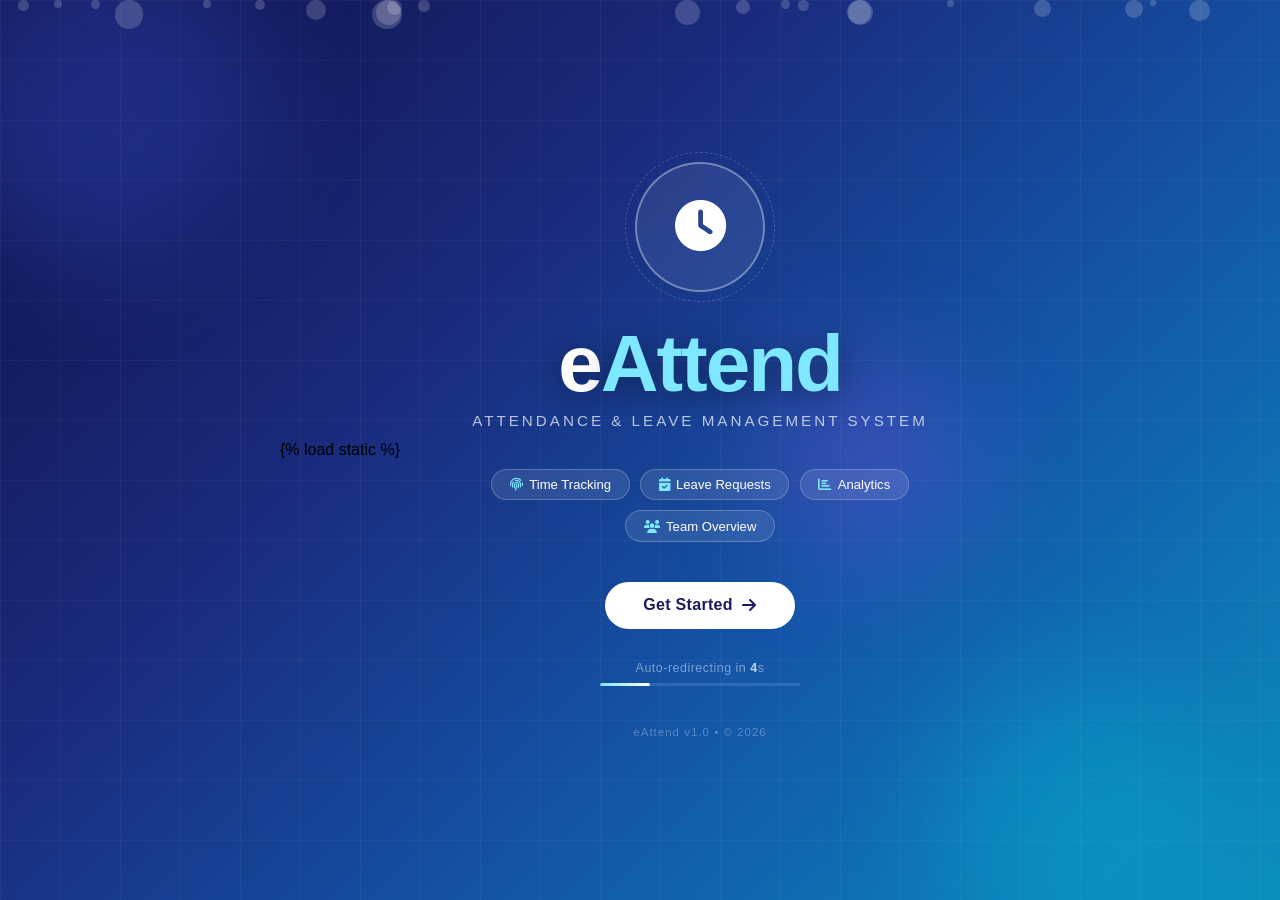
==== templates/landing.html @ 78dd2d23 "chore: prepare for Railway deployment (gunicorn, whitenoise, production settings)" ====
<!DOCTYPE html>
<html lang="en">
<head>
    <meta charset="UTF-8">
    <meta name="viewport" content="width=device-width, initial-scale=1.0">
    <title>eAttend — Employee Attendance System</title>
    {% load static %}
    <link rel="stylesheet" href="https://cdnjs.cloudflare.com/ajax/libs/font-awesome/6.4.0/css/all.min.css">
    <style>
        *, *::before, *::after { margin: 0; padding: 0; box-sizing: border-box; }

        body {
            min-height: 100vh;
            background: linear-gradient(135deg, #0f1147 0%, #1a2a7c 35%, #1356a8 65%, #0b8fbd 100%);
            overflow: hidden;
            font-family: 'Segoe UI', Tahoma, Geneva, Verdana, sans-serif;
            display: flex;
            align-items: center;
            justify-content: center;
        }

        /* ── Animated grid ── */
        .grid-bg {
            position: fixed;
            inset: 0;
            background-image:
                linear-gradient(rgba(255,255,255,0.04) 1px, transparent 1px),
                linear-gradient(90deg, rgba(255,255,255,0.04) 1px, transparent 1px);
            background-size: 60px 60px;
            animation: gridScroll 25s linear infinite;
            pointer-events: none;
        }
        @keyframes gridScroll {
            0%   { transform: translateY(0); }
            100% { transform: translateY(60px); }
        }

        /* ── Floating orbs ── */
        .orbs { position: fixed; inset: 0; pointer-events: none; overflow: hidden; }
        .orb {
            position: absolute;
            border-radius: 50%;
            filter: blur(60px);
            opacity: 0.25;
            animation: orbFloat ease-in-out infinite;
        }
        .orb1 { width: 340px; height: 340px; background: #4466ff; top: -80px; left: -80px; animation-duration: 14s; animation-delay: 0s; }
        .orb2 { width: 280px; height: 280px; background: #00c9e0; bottom: -60px; right: 5%; animation-duration: 18s; animation-delay: -5s; }
        .orb3 { width: 200px; height: 200px; background: #a855f7; top: 40%; left: 60%; animation-duration: 12s; animation-delay: -3s; }
        @keyframes orbFloat {
            0%, 100% { transform: translateY(0) scale(1); }
            50%       { transform: translateY(-40px) scale(1.08); }
        }

        /* ── Particles ── */
        .particles { position: fixed; inset: 0; pointer-events: none; overflow: hidden; }
        .particle {
            position: absolute;
            border-radius: 50%;
            background: rgba(255,255,255,0.18);
            animation: particleRise linear infinite;
        }
        @keyframes particleRise {
            0%   { transform: translateY(105vh) rotate(0deg);   opacity: 0; }
            8%   { opacity: 1; }
            92%  { opacity: 1; }
            100% { transform: translateY(-10vh)  rotate(540deg); opacity: 0; }
        }

        /* ── Main card ── */
        .landing-card {
            position: relative;
            z-index: 20;
            text-align: center;
            color: #fff;
            padding: 2.5rem 2rem;
            max-width: 600px;
            width: 100%;
        }

        /* ── Logo ── */
        .logo-wrap {
            position: relative;
            width: 130px;
            height: 130px;
            margin: 0 auto 2rem;
            animation: logoAppear 0.9s cubic-bezier(0.34,1.56,0.64,1) 0.2s both;
        }
        .logo-ring {
            position: absolute;
            inset: 0;
            border-radius: 50%;
            border: 2.5px solid rgba(255,255,255,0.35);
            background: rgba(255,255,255,0.08);
            backdrop-filter: blur(12px);
            animation: ringPulse 3.5s ease-in-out 1.5s infinite;
        }
        .logo-ring-outer {
            position: absolute;
            inset: -10px;
            border-radius: 50%;
            border: 1.5px dashed rgba(255,255,255,0.2);
            animation: spinSlow 18s linear infinite;
        }
        .logo-icon-inner {
            position: absolute;
            inset: 0;
            display: flex;
            align-items: center;
            justify-content: center;
            font-size: 3.2rem;
        }
        @keyframes logoAppear {
            from { opacity: 0; transform: scale(0.3) rotate(-200deg); }
            to   { opacity: 1; transform: scale(1) rotate(0deg); }
        }
        @keyframes ringPulse {
            0%, 100% { box-shadow: 0 0 0 0 rgba(125,232,255,0.15), 0 0 40px rgba(255,255,255,0.1); }
            50%       { box-shadow: 0 0 0 12px rgba(125,232,255,0), 0 0 70px rgba(125,232,255,0.25); }
        }
        @keyframes spinSlow {
            from { transform: rotate(0deg); }
            to   { transform: rotate(360deg); }
        }

        /* ── Brand title ── */
        .brand-title {
            font-size: clamp(3rem, 8vw, 5rem);
            font-weight: 900;
            letter-spacing: -2px;
            line-height: 1;
            margin-bottom: 0.5rem;
            animation: fadeSlideUp 0.7s ease 0.8s both;
            text-shadow: 0 6px 30px rgba(0,0,0,0.4);
        }
        .brand-title .accent { color: #7de8ff; }

        /* ── Tagline ── */
        .brand-tagline {
            font-size: 0.95rem;
            color: rgba(255,255,255,0.7);
            letter-spacing: 3px;
            text-transform: uppercase;
            font-weight: 400;
            margin-bottom: 2.5rem;
            animation: fadeSlideUp 0.7s ease 1s both;
        }

        @keyframes fadeSlideUp {
            from { opacity: 0; transform: translateY(28px); }
            to   { opacity: 1; transform: translateY(0); }
        }

        /* ── Feature pills ── */
        .features {
            display: flex;
            gap: 0.65rem;
            justify-content: center;
            flex-wrap: wrap;
            margin-bottom: 2.5rem;
            animation: fadeSlideUp 0.7s ease 1.2s both;
        }
        .pill {
            background: rgba(255,255,255,0.1);
            border: 1px solid rgba(255,255,255,0.22);
            border-radius: 30px;
            padding: 0.45rem 1.1rem;
            font-size: 0.82rem;
            font-weight: 500;
            backdrop-filter: blur(8px);
            transition: background 0.25s, transform 0.2s;
        }
        .pill:hover { background: rgba(255,255,255,0.2); transform: translateY(-2px); }
        .pill i { margin-right: 0.4rem; color: #7de8ff; }

        /* ── CTA button ── */
        .btn-start {
            display: inline-flex;
            align-items: center;
            gap: 0.6rem;
            background: #fff;
            color: #1a1c5e;
            font-weight: 800;
            font-size: 1rem;
            padding: 0.9rem 2.4rem;
            border-radius: 50px;
            text-decoration: none;
            border: none;
            cursor: pointer;
            letter-spacing: 0.3px;
            animation: fadeSlideUp 0.7s ease 1.4s both, ctaPulse 3s ease-in-out 2.2s infinite;
            transition: transform 0.2s, box-shadow 0.2s;
        }
        .btn-start:hover {
            transform: translateY(-4px) scale(1.04);
            box-shadow: 0 14px 35px rgba(0,0,0,0.35);
        }
        .btn-start .arrow-icon {
            display: inline-flex;
            transition: transform 0.25s;
        }
        .btn-start:hover .arrow-icon { transform: translateX(4px); }
        @keyframes ctaPulse {
            0%, 100% { box-shadow: 0 4px 20px rgba(255,255,255,0.35); }
            50%       { box-shadow: 0 4px 35px rgba(255,255,255,0.6); }
        }

        /* ── Progress bar ── */
        .redirect-wrap {
            margin-top: 2rem;
            animation: fadeSlideUp 0.7s ease 1.6s both;
        }
        .redirect-label {
            font-size: 0.78rem;
            color: rgba(255,255,255,0.45);
            margin-bottom: 0.55rem;
            letter-spacing: 0.5px;
        }
        .redirect-label span { color: rgba(255,255,255,0.75); font-weight: 600; }
        .bar-track {
            width: 200px;
            height: 3px;
            background: rgba(255,255,255,0.12);
            border-radius: 3px;
            margin: 0 auto;
            overflow: hidden;
        }
        .bar-fill {
            height: 100%;
            width: 0%;
            background: linear-gradient(90deg, #7de8ff, #fff);
            border-radius: 3px;
        }

        /* ── Version badge ── */
        .version-badge {
            margin-top: 2.5rem;
            font-size: 0.72rem;
            color: rgba(255,255,255,0.3);
            animation: fadeSlideUp 0.7s ease 1.8s both;
            letter-spacing: 1px;
        }
    </style>
</head>
<body>

<div class="grid-bg"></div>

<div class="orbs">
    <div class="orb orb1"></div>
    <div class="orb orb2"></div>
    <div class="orb orb3"></div>
</div>

<div class="particles" id="particles"></div>

<div class="landing-card">

    <div class="logo-wrap">
        <div class="logo-ring-outer"></div>
        <div class="logo-ring"></div>
        <div class="logo-icon-inner">
            <i class="fas fa-clock"></i>
        </div>
    </div>

    <h1 class="brand-title">e<span class="accent">Attend</span></h1>
    <p class="brand-tagline">Attendance &amp; Leave Management System</p>

    <div class="features">
        <div class="pill"><i class="fas fa-fingerprint"></i>Time Tracking</div>
        <div class="pill"><i class="fas fa-calendar-check"></i>Leave Requests</div>
        <div class="pill"><i class="fas fa-chart-bar"></i>Analytics</div>
        <div class="pill"><i class="fas fa-users"></i>Team Overview</div>
    </div>

    <a href="/login/" class="btn-start" id="cta-btn">
        Get Started
        <span class="arrow-icon"><i class="fas fa-arrow-right"></i></span>
    </a>

    <div class="redirect-wrap">
        <p class="redirect-label">Auto-redirecting in <span id="countdown">5</span>s</p>
        <div class="bar-track">
            <div class="bar-fill" id="progress-bar"></div>
        </div>
    </div>

    <p class="version-badge">eAttend v1.0 &bull; &copy; 2026</p>
</div>

<script>
    // ── Spawn floating particles ──
    (function spawnParticles() {
        const container = document.getElementById('particles');
        for (let i = 0; i < 22; i++) {
            const p = document.createElement('div');
            p.className = 'particle';
            const size = Math.random() * 24 + 6;
            p.style.cssText = [
                `width:${size}px`,
                `height:${size}px`,
                `left:${Math.random() * 100}%`,
                `animation-duration:${Math.random() * 14 + 10}s`,
                `animation-delay:${Math.random() * 12}s`
            ].join(';');
            container.appendChild(p);
        }
    })();

    // ── Auto-redirect countdown ──
    (function startCountdown() {
        const TOTAL = 5000;
        const bar   = document.getElementById('progress-bar');
        const label = document.getElementById('countdown');
        const t0    = Date.now();

        function tick() {
            const elapsed = Date.now() - t0;
            const pct     = Math.min((elapsed / TOTAL) * 100, 100);
            bar.style.width = pct + '%';
            label.textContent = Math.max(0, Math.ceil((TOTAL - elapsed) / 1000));

            if (elapsed >= TOTAL) {
                window.location.href = '/login/';
            } else {
                requestAnimationFrame(tick);
            }
        }
        requestAnimationFrame(tick);
    })();
</script>

</body>
</html>
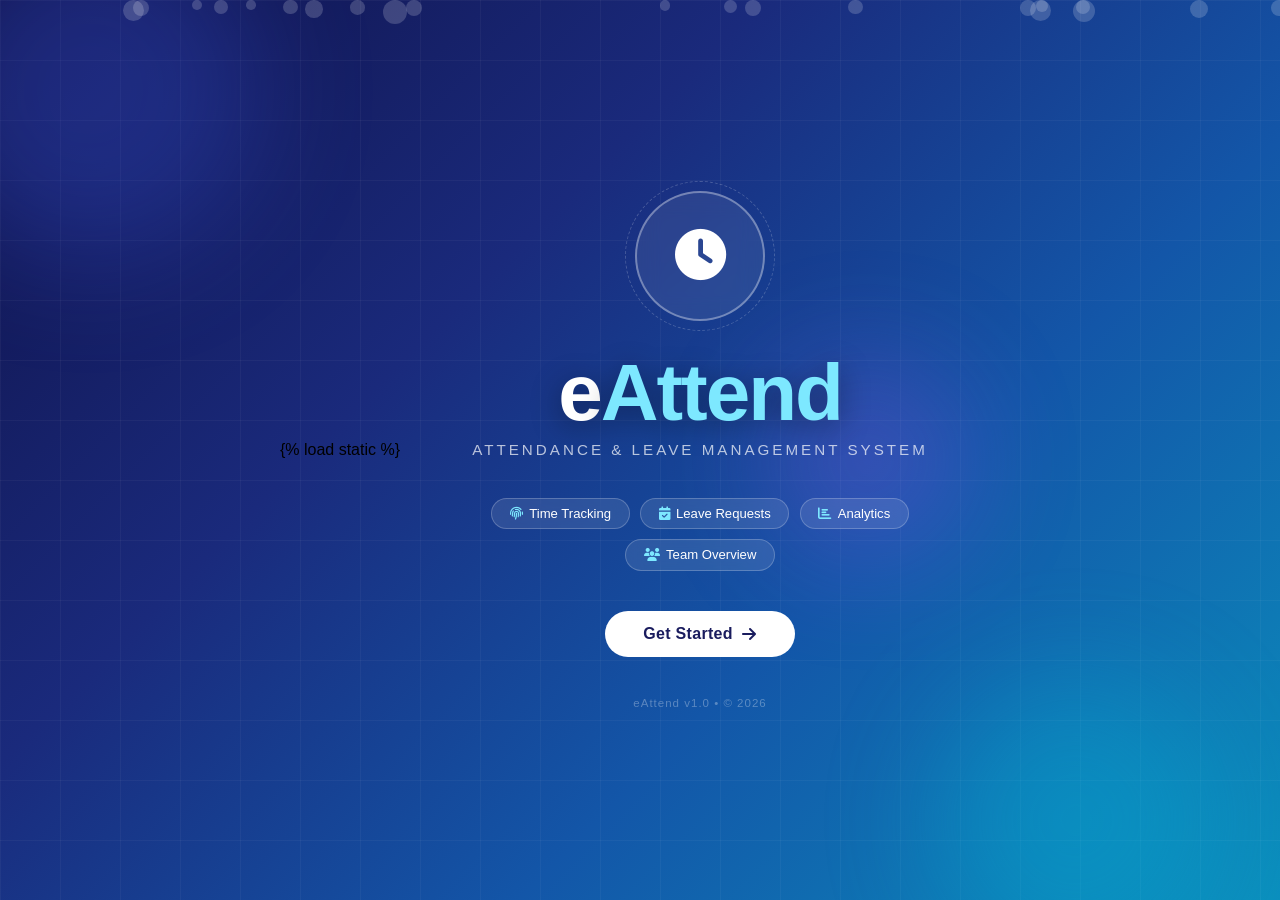
==== commit 8747325d: "fix: remove landing auto-redirect countdown" ====
--- a/templates/landing.html
+++ b/templates/landing.html
@@ -205,33 +205,6 @@
             50%       { box-shadow: 0 4px 35px rgba(255,255,255,0.6); }
         }
 
-        /* ── Progress bar ── */
-        .redirect-wrap {
-            margin-top: 2rem;
-            animation: fadeSlideUp 0.7s ease 1.6s both;
-        }
-        .redirect-label {
-            font-size: 0.78rem;
-            color: rgba(255,255,255,0.45);
-            margin-bottom: 0.55rem;
-            letter-spacing: 0.5px;
-        }
-        .redirect-label span { color: rgba(255,255,255,0.75); font-weight: 600; }
-        .bar-track {
-            width: 200px;
-            height: 3px;
-            background: rgba(255,255,255,0.12);
-            border-radius: 3px;
-            margin: 0 auto;
-            overflow: hidden;
-        }
-        .bar-fill {
-            height: 100%;
-            width: 0%;
-            background: linear-gradient(90deg, #7de8ff, #fff);
-            border-radius: 3px;
-        }
-
         /* ── Version badge ── */
         .version-badge {
             margin-top: 2.5rem;
@@ -278,13 +251,6 @@
         Get Started
         <span class="arrow-icon"><i class="fas fa-arrow-right"></i></span>
     </a>
-
-    <div class="redirect-wrap">
-        <p class="redirect-label">Auto-redirecting in <span id="countdown">5</span>s</p>
-        <div class="bar-track">
-            <div class="bar-fill" id="progress-bar"></div>
-        </div>
-    </div>
 
     <p class="version-badge">eAttend v1.0 &bull; &copy; 2026</p>
 </div>
@@ -308,27 +274,6 @@
         }
     })();
 
-    // ── Auto-redirect countdown ──
-    (function startCountdown() {
-        const TOTAL = 5000;
-        const bar   = document.getElementById('progress-bar');
-        const label = document.getElementById('countdown');
-        const t0    = Date.now();
-
-        function tick() {
-            const elapsed = Date.now() - t0;
-            const pct     = Math.min((elapsed / TOTAL) * 100, 100);
-            bar.style.width = pct + '%';
-            label.textContent = Math.max(0, Math.ceil((TOTAL - elapsed) / 1000));
-
-            if (elapsed >= TOTAL) {
-                window.location.href = '/login/';
-            } else {
-                requestAnimationFrame(tick);
-            }
-        }
-        requestAnimationFrame(tick);
-    })();
 </script>
 
 </body>
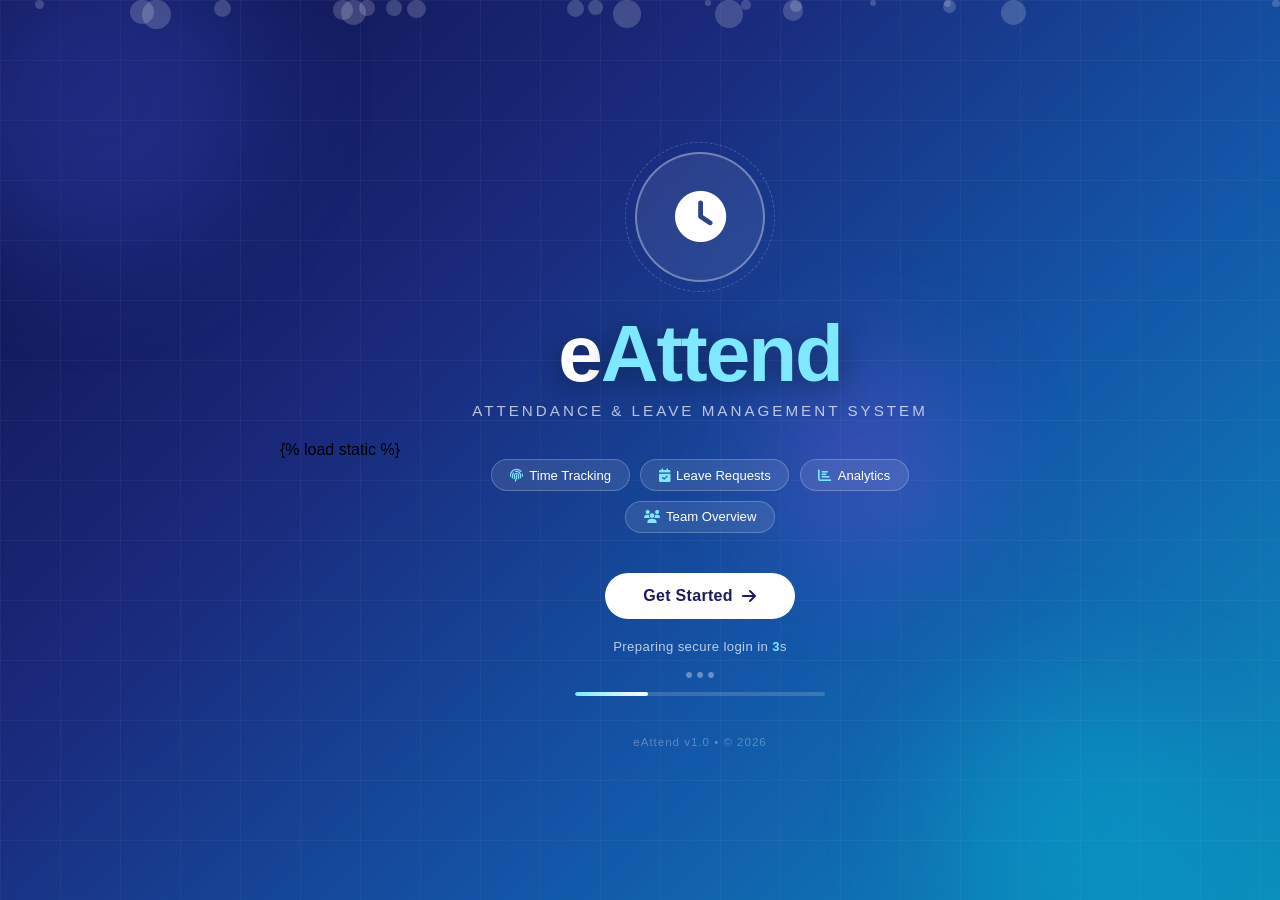
==== commit c475fda3: "feat: add loading animation and timed redirect on landing" ====
--- a/templates/landing.html
+++ b/templates/landing.html
@@ -205,6 +205,48 @@
             50%       { box-shadow: 0 4px 35px rgba(255,255,255,0.6); }
         }
 
+        /* ── Loading redirect ── */
+        .loading-wrap {
+            margin-top: 1.2rem;
+            animation: fadeSlideUp 0.7s ease 1.55s both;
+        }
+        .loading-label {
+            font-size: 0.82rem;
+            color: rgba(255,255,255,0.72);
+            margin-bottom: 0.6rem;
+            letter-spacing: 0.4px;
+        }
+        .loading-label span {
+            color: #7de8ff;
+            font-weight: 700;
+        }
+        .loading-dots i {
+            font-size: 0.38rem;
+            margin: 0 0.15rem;
+            opacity: 0.35;
+            animation: dotBlink 1.05s ease-in-out infinite;
+        }
+        .loading-dots i:nth-child(2) { animation-delay: 0.2s; }
+        .loading-dots i:nth-child(3) { animation-delay: 0.4s; }
+        @keyframes dotBlink {
+            0%, 100% { opacity: 0.35; transform: translateY(0); }
+            50% { opacity: 1; transform: translateY(-3px); }
+        }
+        .load-track {
+            width: min(250px, 70vw);
+            height: 4px;
+            margin: 0.65rem auto 0;
+            border-radius: 999px;
+            background: rgba(255,255,255,0.16);
+            overflow: hidden;
+        }
+        .load-fill {
+            width: 0%;
+            height: 100%;
+            border-radius: 999px;
+            background: linear-gradient(90deg, #7de8ff, #ffffff);
+        }
+
         /* ── Version badge ── */
         .version-badge {
             margin-top: 2.5rem;
@@ -251,6 +293,16 @@
         Get Started
         <span class="arrow-icon"><i class="fas fa-arrow-right"></i></span>
     </a>
+
+    <div class="loading-wrap" aria-live="polite">
+        <p class="loading-label">Preparing secure login in <span id="countdown">4</span>s</p>
+        <div class="loading-dots" aria-hidden="true">
+            <i class="fas fa-circle"></i><i class="fas fa-circle"></i><i class="fas fa-circle"></i>
+        </div>
+        <div class="load-track" aria-hidden="true">
+            <div class="load-fill" id="load-fill"></div>
+        </div>
+    </div>
 
     <p class="version-badge">eAttend v1.0 &bull; &copy; 2026</p>
 </div>
@@ -274,6 +326,34 @@
         }
     })();
 
+    // Redirect to login after a short loading animation.
+    (function startRedirectTimer() {
+        const totalMs = 4000;
+        const fill = document.getElementById('load-fill');
+        const countdown = document.getElementById('countdown');
+        const start = Date.now();
+
+        function animate() {
+            const elapsed = Date.now() - start;
+            const percent = Math.min((elapsed / totalMs) * 100, 100);
+
+            if (fill) {
+                fill.style.width = percent + '%';
+            }
+            if (countdown) {
+                countdown.textContent = Math.max(0, Math.ceil((totalMs - elapsed) / 1000));
+            }
+
+            if (elapsed >= totalMs) {
+                window.location.href = '/login/';
+                return;
+            }
+            requestAnimationFrame(animate);
+        }
+
+        requestAnimationFrame(animate);
+    })();
+
 </script>
 
 </body>
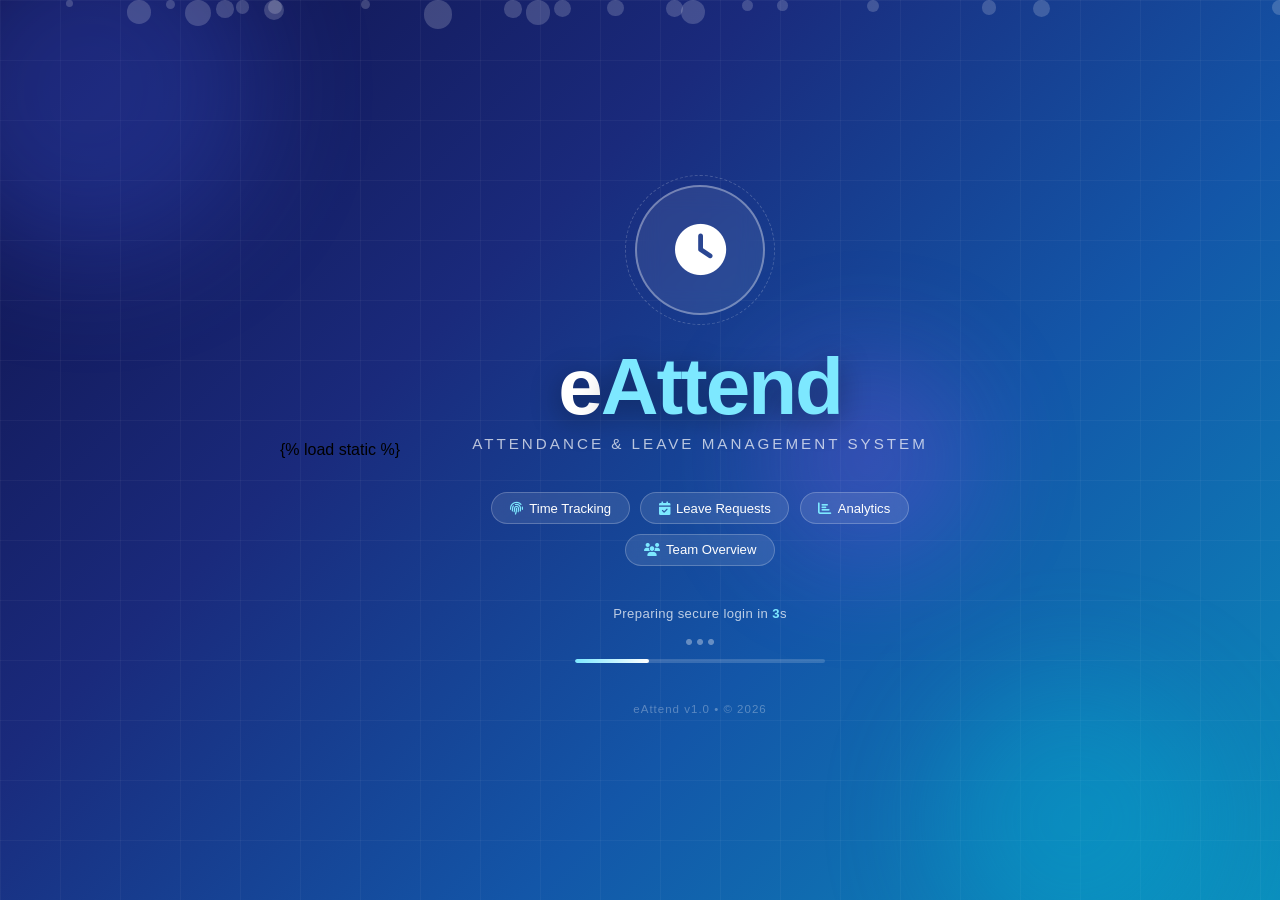
==== commit 1bfd2dad: "fix: force landing on refresh and remove landing CTA" ====
--- a/templates/landing.html
+++ b/templates/landing.html
@@ -173,41 +173,9 @@
         .pill:hover { background: rgba(255,255,255,0.2); transform: translateY(-2px); }
         .pill i { margin-right: 0.4rem; color: #7de8ff; }
 
-        /* ── CTA button ── */
-        .btn-start {
-            display: inline-flex;
-            align-items: center;
-            gap: 0.6rem;
-            background: #fff;
-            color: #1a1c5e;
-            font-weight: 800;
-            font-size: 1rem;
-            padding: 0.9rem 2.4rem;
-            border-radius: 50px;
-            text-decoration: none;
-            border: none;
-            cursor: pointer;
-            letter-spacing: 0.3px;
-            animation: fadeSlideUp 0.7s ease 1.4s both, ctaPulse 3s ease-in-out 2.2s infinite;
-            transition: transform 0.2s, box-shadow 0.2s;
-        }
-        .btn-start:hover {
-            transform: translateY(-4px) scale(1.04);
-            box-shadow: 0 14px 35px rgba(0,0,0,0.35);
-        }
-        .btn-start .arrow-icon {
-            display: inline-flex;
-            transition: transform 0.25s;
-        }
-        .btn-start:hover .arrow-icon { transform: translateX(4px); }
-        @keyframes ctaPulse {
-            0%, 100% { box-shadow: 0 4px 20px rgba(255,255,255,0.35); }
-            50%       { box-shadow: 0 4px 35px rgba(255,255,255,0.6); }
-        }
-
         /* ── Loading redirect ── */
         .loading-wrap {
-            margin-top: 1.2rem;
+            margin-top: 0.8rem;
             animation: fadeSlideUp 0.7s ease 1.55s both;
         }
         .loading-label {
@@ -288,11 +256,6 @@
         <div class="pill"><i class="fas fa-chart-bar"></i>Analytics</div>
         <div class="pill"><i class="fas fa-users"></i>Team Overview</div>
     </div>
-
-    <a href="/login/" class="btn-start" id="cta-btn">
-        Get Started
-        <span class="arrow-icon"><i class="fas fa-arrow-right"></i></span>
-    </a>
 
     <div class="loading-wrap" aria-live="polite">
         <p class="loading-label">Preparing secure login in <span id="countdown">4</span>s</p>
